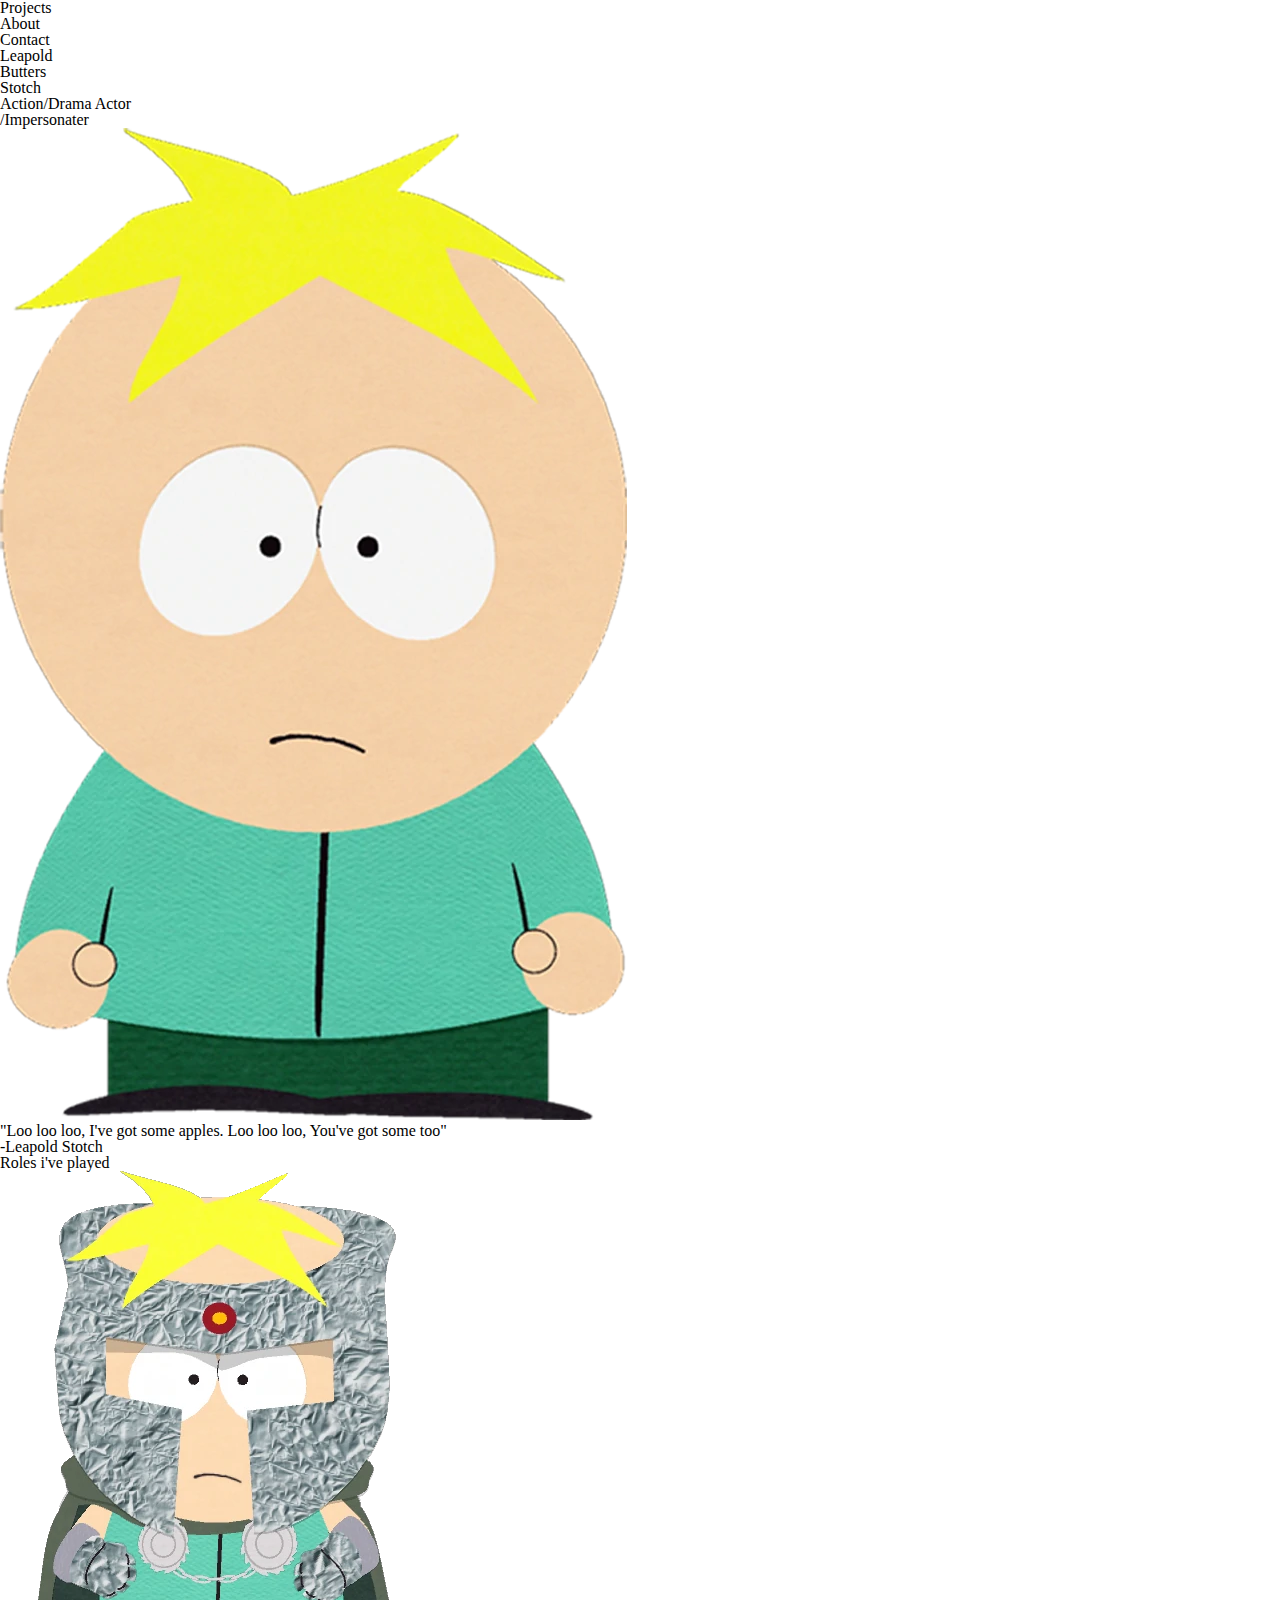
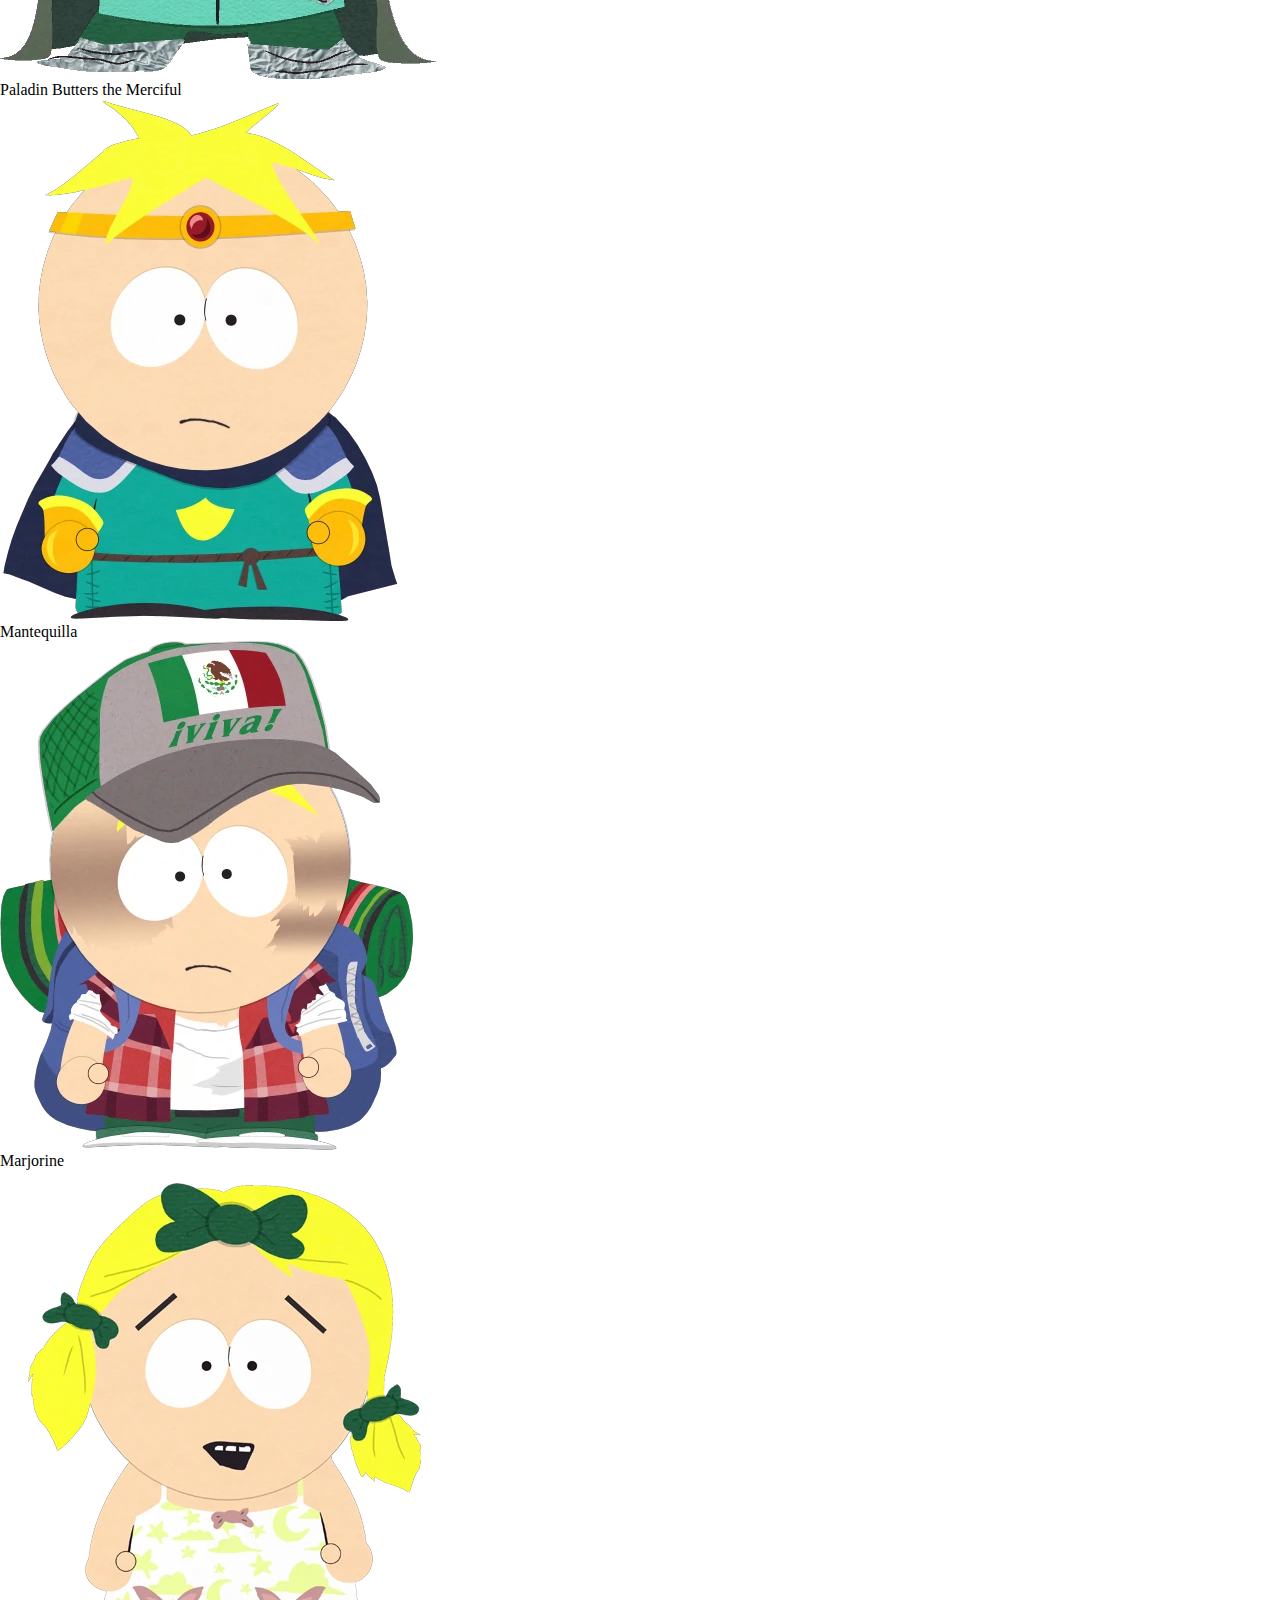
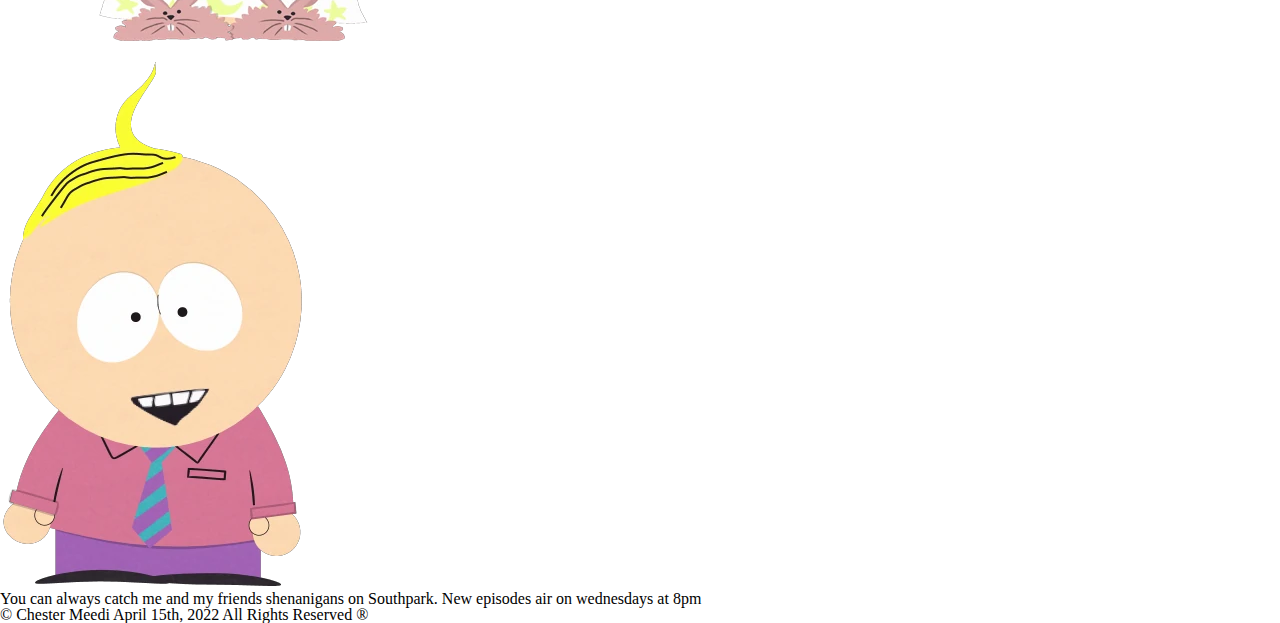
==== Butters/index.html @ 0b4d184f "Add files via upload" ====
<!DOCTYPE html>
<html lang="en">
  <head>
    <meta charset="UTF-8" />
    <meta http-equiv="X-UA-Compatible" content="IE=edge" />
    <meta name="viewport" content="width=device-width, initial-scale=1.0" />
    <link rel="stylesheet" href="/Butters/styles.css" />
    <link rel="preconnect" href="https://fonts.googleapis.com" />
    <link rel="preconnect" href="https://fonts.gstatic.com" crossorigin />
    <link
      href="https://fonts.googleapis.com/css2?family=Beau+Rivage&family=Cinzel&family=Cormorant+Garamond:wght@300&family=Fredoka:wght@300&family=Great+Vibes&family=Hurricane&family=Inspiration&family=Lobster&family=Montserrat+Alternates&family=Mukta:wght@200&family=Pacifico&family=Playfair+Display&family=Poppins:wght@100&family=Raleway:wght@100&family=Ramaraja&family=Roboto&family=Rubik+Moonrocks&family=Shadows+Into+Light&family=Square+Peg&family=Ubuntu:wght@300&display=swap"
      rel="stylesheet"
    />
    <title>Document</title>
  </head>

  <header>
    <div>
      <nav>
        <ul>
          <li id="projects">Projects</li>
          <li>About</li>
          <li>Contact</li>
        </ul>
      </nav>
    </div>
  </header>

  <body>
    <main>
      <section id="middleWrap" class="middle">
        <div id="middleText">
          <h1>Leapold</h1>
          <h1>Butters</h1>
          <h1>Stotch</h1>
          <h3>
            Action/Drama Actor
            <br />
            /Impersonater
          </h3>
        </div>
        <div id="middlePic">
          <!-- <img src="/Butters/Assets/ButtersStotch.webp" alt="" /> -->
        </div>
      </section>

      <section id="portrait">
        <div id="portraitBG">
          <div id="portraitImg">
            <img src="/Butters/Assets/ButtersStotch.webp" alt="" />
          </div>
        </div>
        <div id="portraitText">
          <h3>
            "Loo loo loo, I've got some apples. Loo loo loo, You've got some
            too"
          </h3>
          <h4>-Leapold Stotch</h4>
        </div>
      </section>

      <section id="roles">
        <h2>Roles i've played</h2>

        <div id="chaos" class="roles">
          <div class="text">
            <h3>
              <!-- Professor Chaos is the most Diabolical being to ever exist
              bringing chaos onto those that cross him with his partner in crime
              General Disarray -->
            </h3>
          </div>
          <div class="pic">
            <img src="/Butters/Assets/Professor-Chaos.webp" alt="" />
          </div>
        </div>

        <div id="paladin" class="roles">
          <div class="text">
            <h3>Paladin Butters the Merciful</h3>
          </div>
          <div class="pic">
            <img
              src="/Butters/Assets/Paladin-butters-the-merciful.webp"
              alt=""
            />
          </div>
        </div>

        <div id="mantequilla" class="roles">
          <div class="text">
            <h3>Mantequilla</h3>
          </div>
          <div class="pic">
            <img src="/Butters/Assets/Butters-mantequilla.webp" alt="" />
          </div>
        </div>

        <div id="marjorine" class="roles">
          <div class="text">
            <h3>Marjorine</h3>
          </div>
          <div class="pic">
            <img src="/Butters/Assets/Marjorine.webp" alt="" />
          </div>
        </div>
      </section>

      <section id="southpark">
        <div id="southpark">
          <div id="spPic">
            <img
              src="/Butters/Assets/Picture-day-butters-hair-stuck-up.webp"
              alt=""
            />
          </div>
          <div id="spText">
            <h3>
              You can always catch me and my friends shenanigans on Southpark.
              New episodes air on wednesdays at 8pm
            </h3>
          </div>
        </div>
      </section>
    </main>
  </body>

  <footer>
    &copy Chester Meedi April 15th, 2022 All Rights Reserved <sup>&reg</sup>
  </footer>
</html>
---- Butters/styles.css ----
html, body, div, span, applet, object, iframe,
h1, h2, h3, h4, h5, h6, p, blockquote, pre,
a, abbr, acronym, address, big, cite, code,
del, dfn, em, img, ins, kbd, q, s, samp,
small, strike, strong, sub, sup, tt, var,
b, u, i, center,
dl, dt, dd, ol, ul, li,
fieldset, form, label, legend,
table, caption, tbody, tfoot, thead, tr, th, td,
article, aside, canvas, details, embed, 
figure, figcaption, footer, header, hgroup, 
menu, nav, output, ruby, section, summary,
time, mark, audio, video {
	margin: 0;
	padding: 0;
	border: 0;
	font-size: 100%;
	font: inherit;
	vertical-align: baseline;
}
/* HTML5 display-role reset for older browsers */
article, aside, details, figcaption, figure, 
footer, header, hgroup, menu, nav, section {
	display: block;
}
body {
	line-height: 1;
}
ol, ul {
	list-style: none;
}
blockquote, q {
	quotes: none;
}
blockquote:before, blockquote:after,
q:before, q:after {
	content: '';
	content: none;
}
table {
	border-collapse: collapse;
	border-spacing: 0;
}


    /* ----------------Begin the Styles Sheet ----------- */

*{

}


@media screen and (max-width: 720px) {
    body{
        width: 720px;
        max-width: 100%;
        height: auto;
    }

    header{
        max-width: 100%;
        font-size: 1.3em;
        color: #DDC8B5;
        background-color: #48A594;
        height: 60px;
        box-shadow: 3px 3px 8px #75FFDF;
        z-index: 1;
        font-family: 'Poppins', sans-serif;
        font-weight: 600;
    }
    header nav{        
        float: right;
    }
    header nav ul{
        display: flex;
        flex-direction: row;
        justify-content: space-around;
        margin: 6% 50% 0 0;
    }
    header nav ul li{
        margin: 12%;
        text-shadow: 2px 2px 4px black;
    }

    /* --- Leapold Butters Stotch Section --- */

    #middleWrap{
        display: flex;
        flex-direction:row-reverse;
        justify-content:flex-end;
        background-color: black;
        background: center/cover url('/Butters/Assets/Butters-Background.png') no-repeat;
        width: 100%;
        height: 400px;
    }
    #middleText{ 
        color: #48A594;
        text-shadow: 3px 3px 4px #55E3C3;
        padding-top: 10%;
        text-align: left;
    }
    #middleText h1{
        font-size: 5em;
        text-shadow: 3px 3px 4px #DDC8B5;
        font-family: 'Beau Rivage', cursive;
    }
    #middleText h3{
        font-size: 1.4em;
    }

    #portrait{
        background-color: #48A594;
        display: flex;
        flex-direction: row;
        justify-content: center;
        text-align: center;
    }
    #portrait h3{
        font-size: 2em;
        font-weight: 400;
        margin-bottom: 5%;
        font-family: 'Square Peg', cursive;    }
    #portrait h4{
        font-size: .8em;
        text-align: right;

    }
    #portraitImg img{
        padding: 15% 1px 1px 15%;
        width: 50%;
        height: auto;
    }
    #portraitText{
        margin: 10%;
    }

    #roles{
        background-color: #DDC8B5;
    }
    #roles h2{
        font-size: 2em;
        font-weight:600;
        text-align: center;
        padding: 5% 0;
    }
    .roles{
        display: flex;
        flex-direction: row;
        justify-content: space-evenly;
    }
    .roles:nth-last-of-type(even){
        flex-direction: row-reverse;
    }
    .text{
        width: 50%;
        height: auto;
    }
    .pic{
        width: 50%;
        height: auto;
    }
    .pic img{
        width: 100%;
        height: auto;
    }
    #chaos{
        color: white;
        background: center/cover url("/Butters/Assets/Professor-Chaos\ background.jpg");
    }
    #paladin{
        background: center/cover url("/Butters/Assets/Paladin-butters-the-merciful\ background.jpg");
    }
    #mantequilla{
        background: center/cover url('/Butters/Assets/Butters-mantequilla-Background.jpg    ');
    }
    #marjorine{
        background: center/cover url('/Butters/Assets/Marjorine-Background.jpg');
    }

    #southpark{
        background-color: black;
    }
    #spText{
        position: absolute;
        margin: -120% 70% 10% 10%;
        font-family: 'Poppins', sans-serif;
        font-weight: 800;
    }
    #spText h3{
        color: #75FFDF;
        font-size: 2em;
        text-shadow: -3px -3px 2px #DDC8B5;
    }
    #spPic{
        padding-left: 29%;
    }


    footer{
        color: #DDC8B5;
        background-color: #597263;
        
    }
}

colors{
    color: #DDC8B5;
    color: #75FFDF;
    color: #55E3C3;
    color: #48A594;
    color: #597263;
}
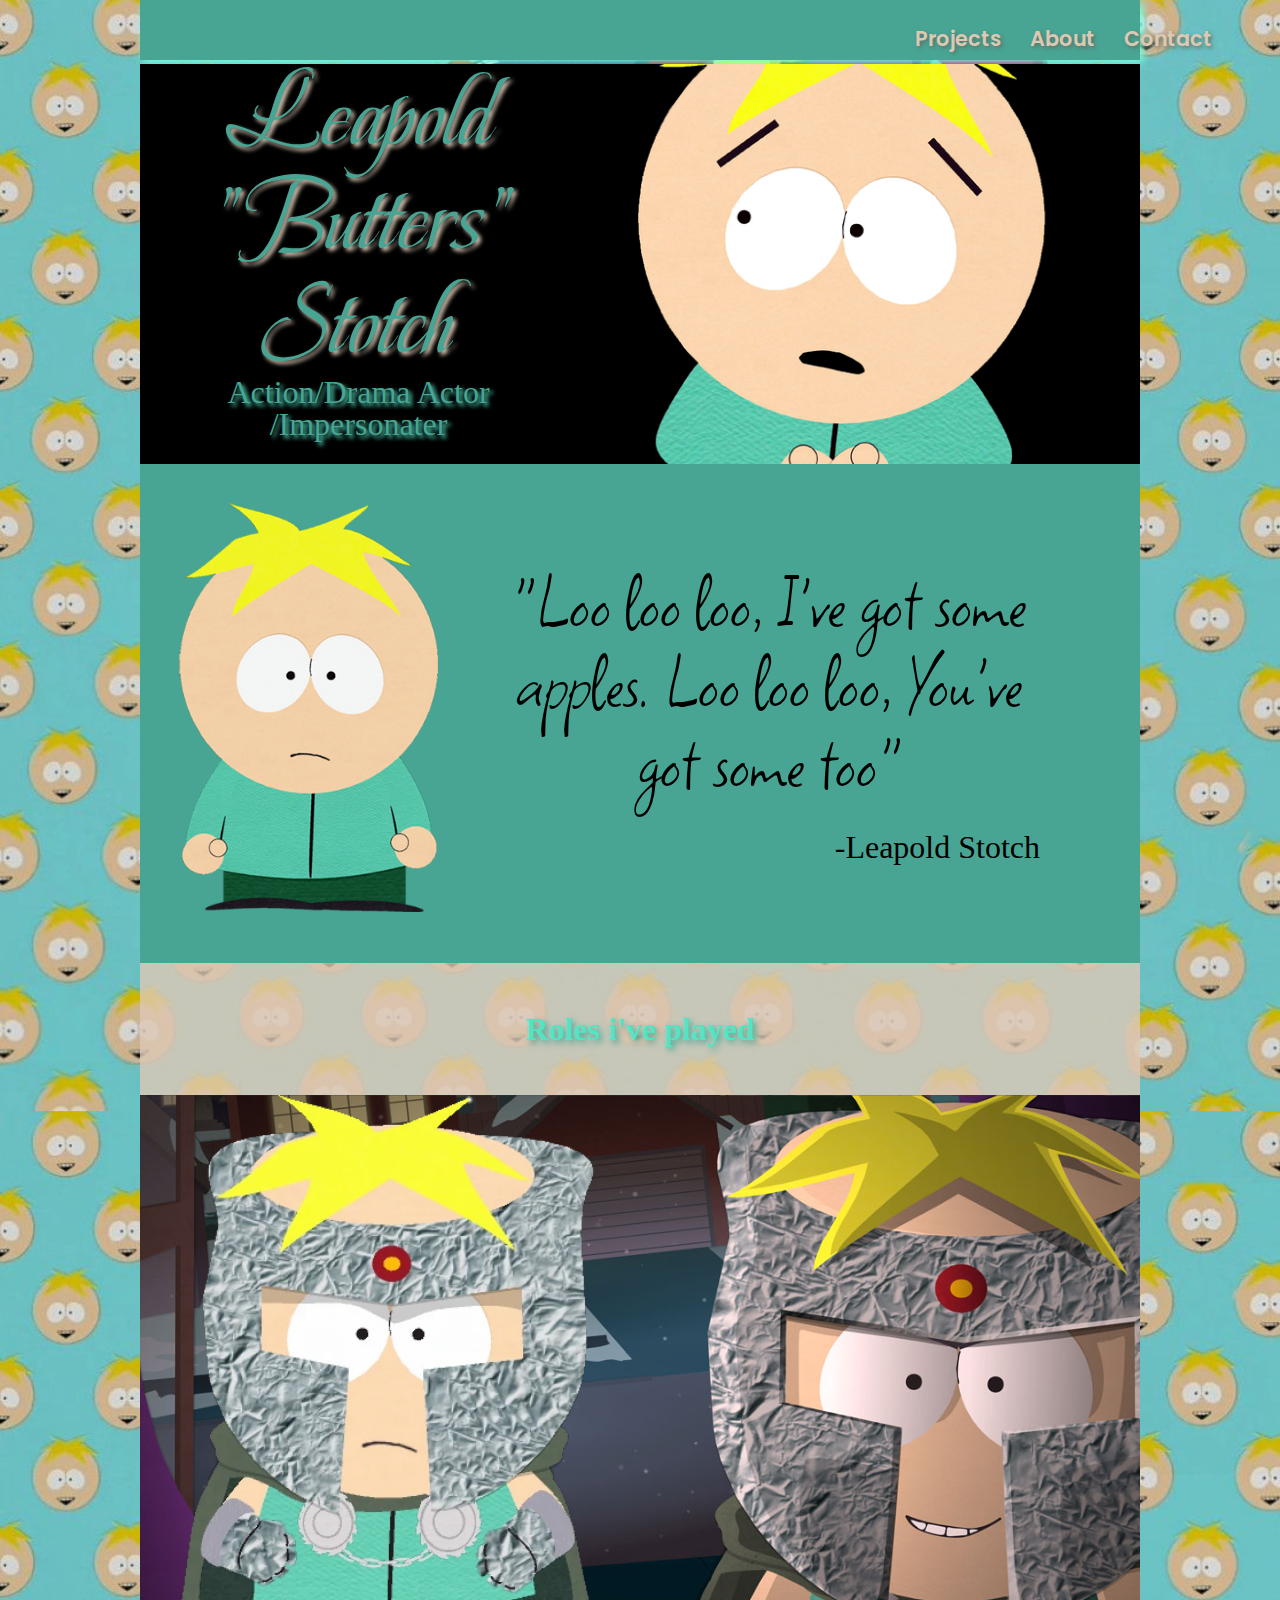
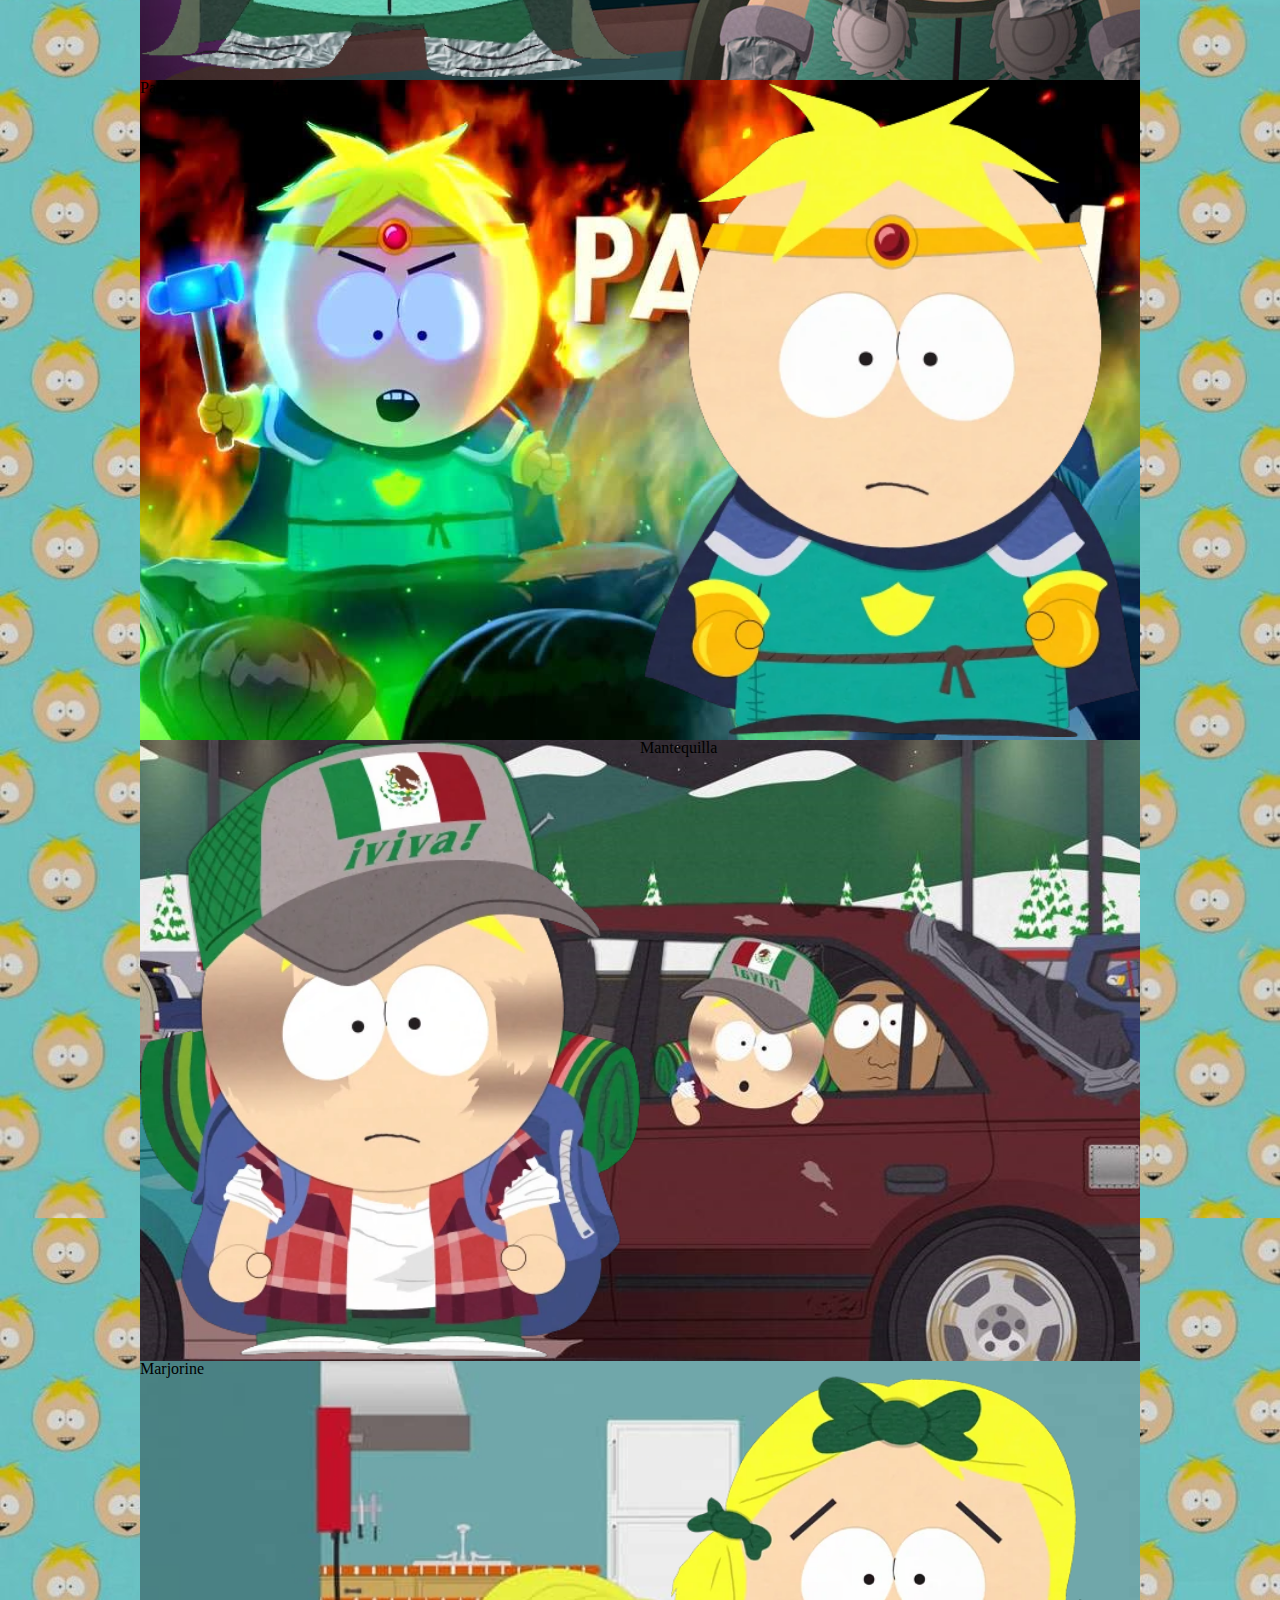
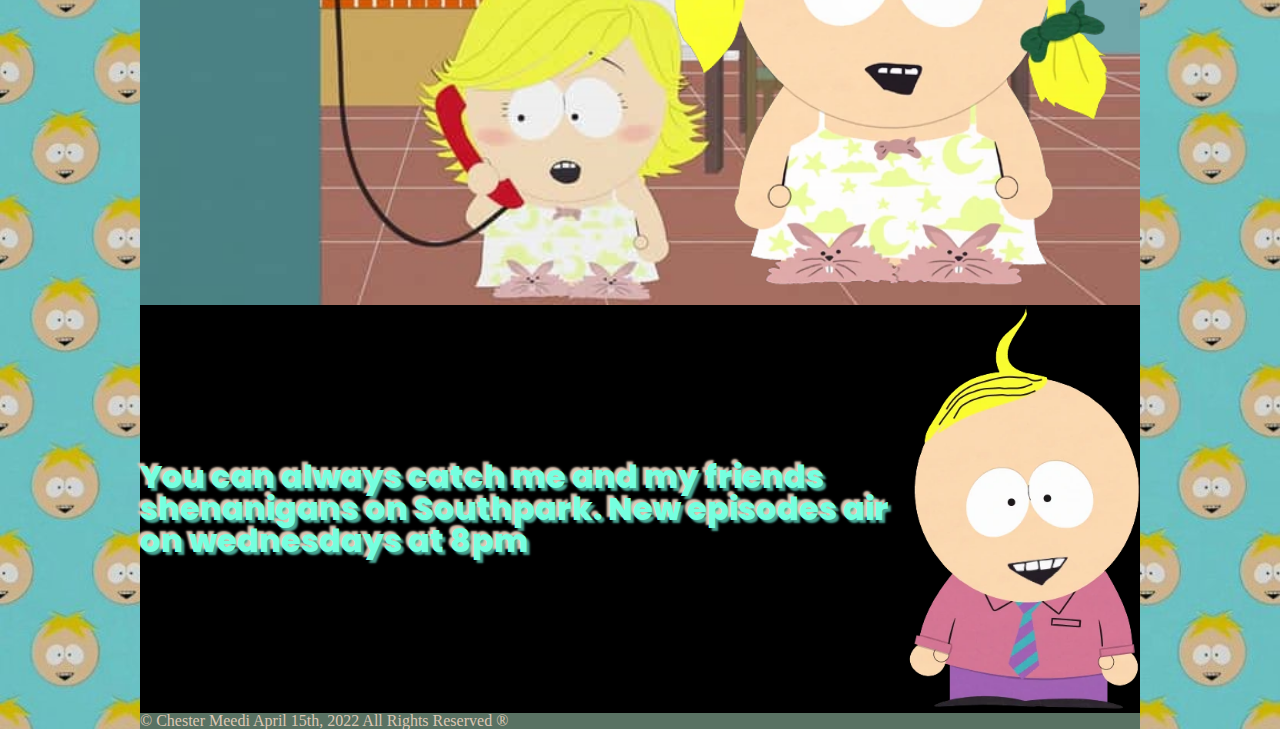
==== commit 2164a53e: "Add files via upload" ====
--- a/Butters/index.html
+++ b/Butters/index.html
@@ -31,7 +31,7 @@
       <section id="middleWrap" class="middle">
         <div id="middleText">
           <h1>Leapold</h1>
-          <h1>Butters</h1>
+          <h1>"Butters"</h1>
           <h1>Stotch</h1>
           <h3>
             Action/Drama Actor
@@ -60,7 +60,7 @@
       </section>
 
       <section id="roles">
-        <h2>Roles i've played</h2>
+        <h2 id="rolesTitle">Roles i've played</h2>
 
         <div id="chaos" class="roles">
           <div class="text">
--- a/Butters/styles.css
+++ b/Butters/styles.css
@@ -45,10 +45,181 @@
 
     /* ----------------Begin the Styles Sheet ----------- */
 
+@media screen and (min-width: 721px){
+
+
+
 *{
-
-}
-
+}
+
+body{
+    background: center/contain url('/Butters/Assets/Butters-print-background.jpg')  black;
+    width: 1000px;
+    max-width: 100%;
+    height: auto;
+    margin: auto;
+}
+
+header{
+    width: 100%;
+    height: 60px;
+    font-size: 1.3em;
+    color: #DDC8B5;
+    background-color: #48A594;
+    box-shadow: 3px 3px 8px #75FFDF;
+    font-family: 'Poppins', sans-serif;
+    font-weight: 600;
+}
+header nav{
+    float: right;
+}
+header nav ul{
+    display: flex;
+    flex-direction: row;
+    justify-content: space-around;
+    margin: 6% 50% 0 0 ;
+}
+header nav ul li{
+    margin: 12%;
+    text-shadow: 2px 2px 4px #597263;
+}
+#middleWrap{
+    display: flex;
+    flex-direction:row-reverse;
+    justify-content:flex-end;
+    background-color: black;
+    background: center/cover url('/Butters/Assets/Butters-Background.png') no-repeat;
+    width: 100%;
+    height: 400px;
+}
+
+#middleWrap{
+    display: flex;
+    flex-direction:row-reverse;
+    justify-content:flex-end;
+    background-color: black;
+    background: center/cover url('/Butters/Assets/Butters-Background.png') no-repeat;
+    width: 100%;
+    height: 400px;
+}
+#middleText{ 
+    color: #48A594;
+    text-shadow: 3px 3px 4px #55E3C3;
+    text-align: center;
+    padding-left: 7%;
+}
+#middleText h1{
+    font-size: 6.5em;
+    text-shadow: 3px 3px 4px #DDC8B5;
+    font-family: 'Beau Rivage', cursive;
+}
+#middleText h3{
+    font-size: 2em;
+}
+
+#portrait{
+    background-color: #48A594;
+    display: flex;
+    flex-direction: row;
+    justify-content: center;
+    text-align: center;
+}
+#portrait h3{
+    font-size: 5em;
+    font-weight: 400;
+    margin-bottom: 5%;
+    font-family: 'Square Peg', cursive;    }
+#portrait h4{
+    font-size: 2em;
+    text-align: right;
+
+}
+#portraitImg img{
+    padding: 15% 1px 15% 15%;
+    width: 100%;
+    height: auto;
+}
+#portraitText{
+    margin: 10%;
+}
+
+#roles{
+    background-color: rgb(221, 200, 181, .8);
+}
+#roles h2{
+    color: #55E3C3 ;
+    font-size: 2em;
+    font-weight:600;
+    text-align: center;
+    padding: 5% 0;
+    text-shadow: 3px 3px 6px #48A594;
+}
+.roles{
+    display: flex;
+    flex-direction: row;
+    justify-content: space-evenly;
+}
+.roles:nth-last-of-type(even){
+    flex-direction: row-reverse;
+}
+.text{
+    width: 50%;
+    height: auto;
+}
+.pic{
+    width: 50%;
+    height: auto;
+}
+.pic img{
+    width: 100%;
+    height: auto;
+}
+#chaos{
+    color: white;
+    background: center/cover url("/Butters/Assets/Professor-Chaos\ background.jpg");
+}
+#paladin{
+    background: center/cover url("/Butters/Assets/Paladin-butters-the-merciful\ background.jpg");
+}
+#mantequilla{
+    background: center/cover url('/Butters/Assets/Butters-mantequilla-Background.jpg    ');
+}
+#marjorine{
+    background: center/cover url('/Butters/Assets/Marjorine-Background.jpg');
+}
+
+#southpark{
+    background-color: black;
+    display: flex;
+    flex-direction: row-reverse;
+    justify-content: center;
+}
+#spText{
+    font-family: 'Poppins', sans-serif;
+    font-weight: 800;
+    width: 100%;
+    height: auto;
+    margin: auto;
+}
+#spText h3{
+    color: #75FFDF;
+    font-size: 2em;
+    text-shadow: 
+    -3px -3px 2px #DDC8B5, 
+    3px 3px 2px #48A594;
+}
+#spPic img{
+    margin: auto;
+    width: 100%;
+    height: auto;
+}
+
+footer{
+    color: #DDC8B5;
+    background-color: #597263;
+    
+}
+}
 
 @media screen and (max-width: 720px) {
     body{
@@ -100,7 +271,7 @@
         text-align: left;
     }
     #middleText h1{
-        font-size: 5em;
+        font-size: 4.3em;
         text-shadow: 3px 3px 4px #DDC8B5;
         font-family: 'Beau Rivage', cursive;
     }
@@ -127,7 +298,7 @@
     }
     #portraitImg img{
         padding: 15% 1px 1px 15%;
-        width: 50%;
+        width: 75%;
         height: auto;
     }
     #portraitText{
@@ -138,10 +309,12 @@
         background-color: #DDC8B5;
     }
     #roles h2{
+        color: #48A594 ;
         font-size: 2em;
         font-weight:600;
         text-align: center;
         padding: 5% 0;
+        text-shadow: 3px 3px 6px #597263;
     }
     .roles{
         display: flex;
@@ -179,22 +352,29 @@
 
     #southpark{
         background-color: black;
+        display: flex;
+        flex-direction: row-reverse;
+        justify-content: center;
     }
     #spText{
-        position: absolute;
-        margin: -120% 70% 10% 10%;
         font-family: 'Poppins', sans-serif;
         font-weight: 800;
+        width: 100%;
+        height: auto;
+        margin: auto;
     }
     #spText h3{
         color: #75FFDF;
         font-size: 2em;
-        text-shadow: -3px -3px 2px #DDC8B5;
-    }
-    #spPic{
-        padding-left: 29%;
-    }
-
+        text-shadow: 
+        -3px -3px 2px #DDC8B5, 
+        3px 3px 2px #48A594;
+    }
+    #spPic img{
+        margin: auto;
+        width: 100%;
+        height: auto;
+    }
 
     footer{
         color: #DDC8B5;
